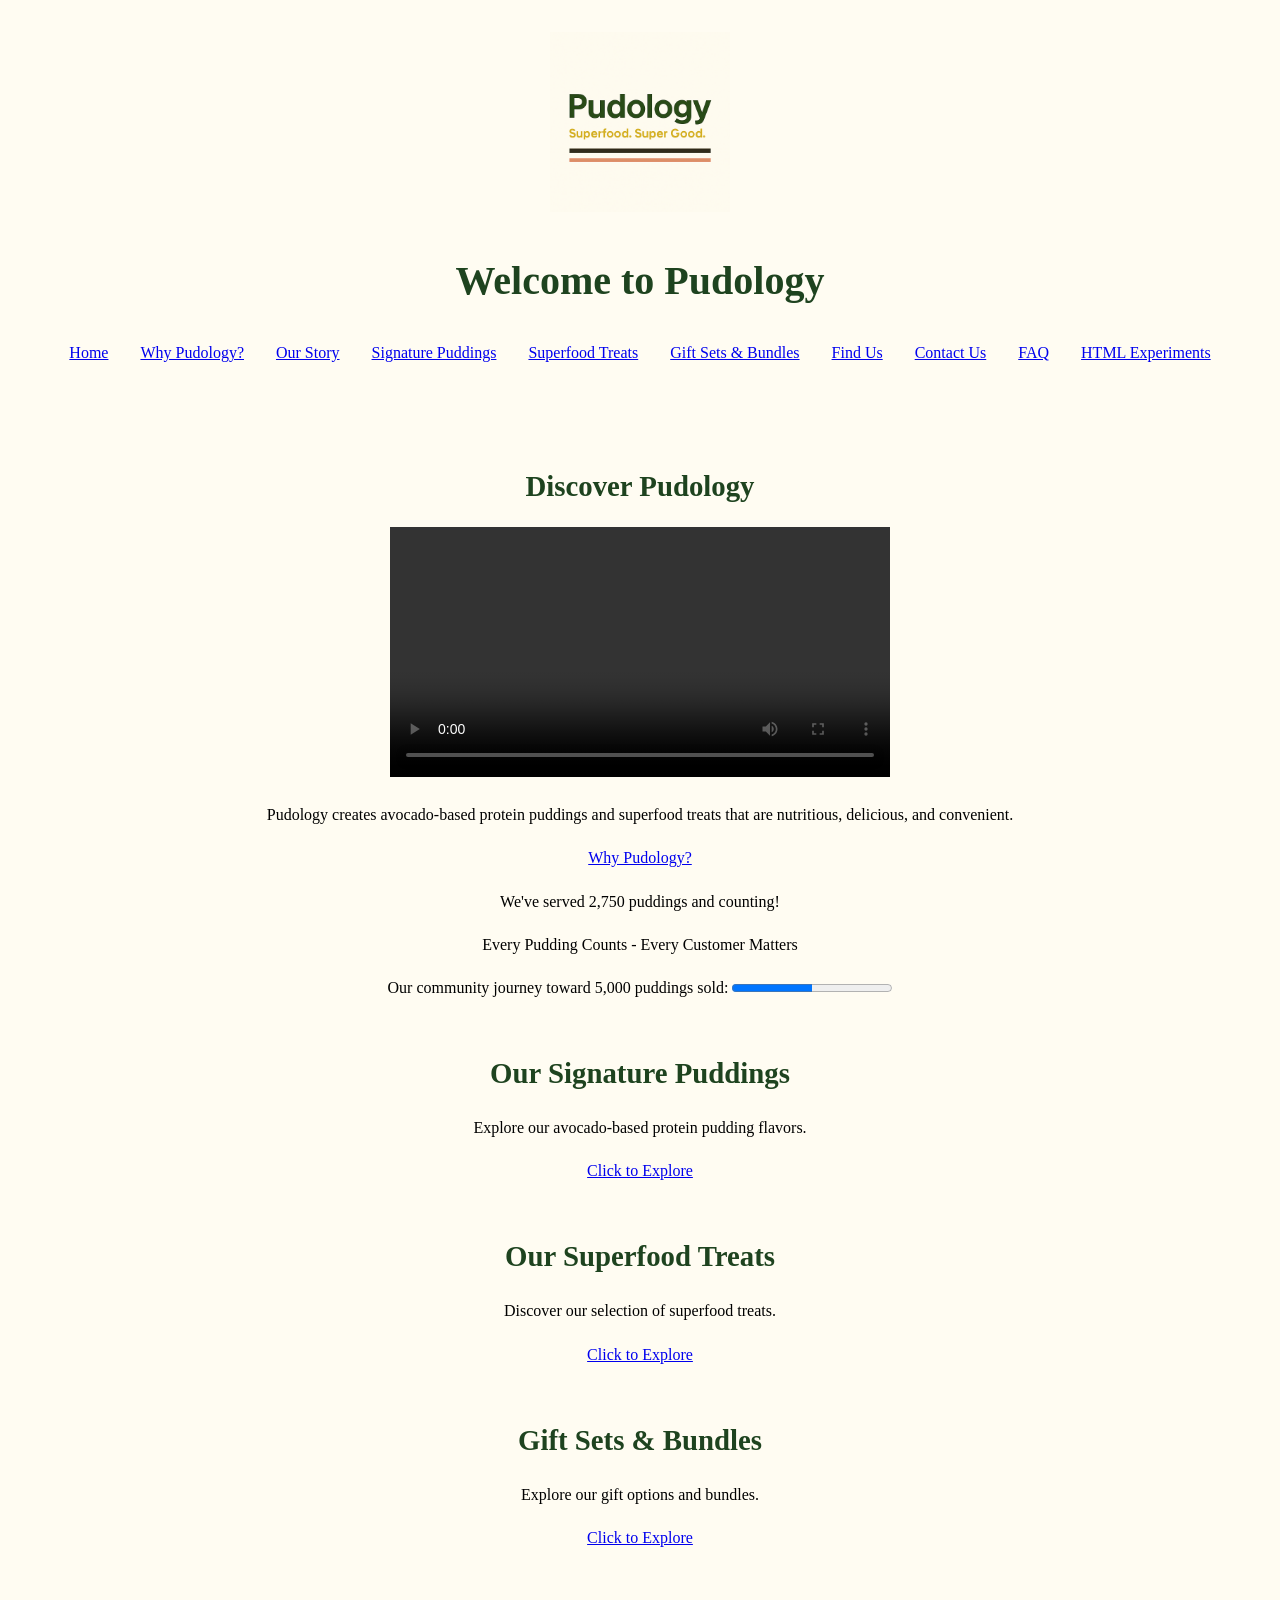
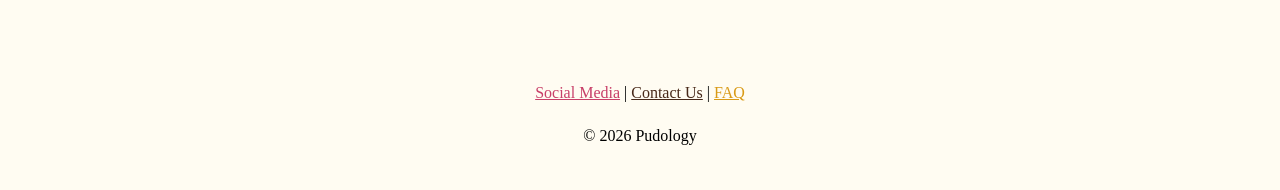
==== index.html @ de32c1e6 "Initial commit" ====
<!DOCTYPE html>
<html lang="en">

<head>
    <meta charset="UTF-8">
    <meta name="viewport" content="width=device-width, initial-scale=1.0">
    <title>Home | Pudology</title>
    <link rel="me" href="https://www.instagram.com/enjoypudology/">
    <link rel="stylesheet" href="style.css">
</head>

<body>
    <header>
        <img src="Media/logo%20with%20slogan.png" alt="Pudology logo" width="180">
        <h1>Welcome to Pudology</h1>
        <nav aria-label="Main navigation">
            <a href="index.html">Home</a> 
            <a href="why-pudology.html">Why Pudology?</a> 
            <a href="about.html">Our Story</a> 
            <a href="puddings.html">Signature Puddings</a> 
            <a href="treats.html">Superfood Treats</a> 
            <a href="bundles.html">Gift Sets & Bundles</a> 
            <a href="locations.html">Find Us</a> 
            <a href="contact.html">Contact Us</a> 
            <a href="faq.html">FAQ</a> 
            <a href="experiments.html">HTML Experiments</a>
        </nav>
    </header>

    <main>
        <!--<dialog open>
            <h2>New Seasonal Pudding! 🍂</h2>

            <p>
                Something delicious is in season!
                Discover our latest seasonal Pudology flavors.
            </p>

            <p>
                <a href="puddings.html">Explore Our Puddings</a>
            </p>
        </dialog>
        -->
        <section>
            <h2>Discover Pudology</h2>
            <video controls width="500">
                <source src="Media/Pudology-CSE20%134B.mp4" type="video/mp4">
                Your browser does not support HTML video.
            </video>
            <p>
                Pudology creates avocado-based protein puddings
                and superfood treats that are nutritious,
                delicious, and convenient.
            </p>
            <p>
                <a href="why-pudology.html">Why Pudology?</a>
            </p>
            <p> We've served 2,750 puddings and counting! </p>

            <p>Every Pudding Counts - Every Customer Matters</p>

            <label for="community-progress">
                Our community journey toward 5,000 puddings sold:
            </label>

            <progress id="community-progress" value="2500" max="5000">

            </progress>


            <!--
Future Pudology Community Milestones:
1. Connect total sales to completed orders.
2. Update the community counter automatically.
3. Celebrate purchases with an animation.
4. Add recognition badges and participation levels.
5. Unlock community rewards at milestones.
-->
        </section>

        <section>
            <h2>Our Signature Puddings</h2>
            <p>Explore our avocado-based protein pudding flavors.</p>
            <a href="puddings.html">Click to Explore</a>
        </section>

        <section>
            <h2>Our Superfood Treats</h2>
            <p>Discover our selection of superfood treats.</p>
            <a href="treats.html">Click to Explore</a>
        </section>

        <section>
            <h2>Gift Sets &amp; Bundles</h2>
            <p>Explore our gift options and bundles.</p>
            <a href="bundles.html">Click to Explore</a>
        </section>

    </main>



    <footer>
        <p>
            <a href="https://www.instagram.com/enjoypudology/">Social Media</a> |
            <a href="contact.html">Contact Us</a> |
            <a href="faq.html">FAQ</a>
        </p>
        <p>&copy; 2026 Pudology</p>
    </footer>

</body>

</html>
---- style.css ----
/* Syrine Mekni - Pudology website - HW3 Part 2 */

/* set variables */
:root {
    --avocado-green: #1E431F;
    --cream: #FFFCF2;
    --turmeric-gold: #D99A16;
    --beet-pink: #C83F68;
    --spirulina-blue: #0047A1;
    --light-avocado-green: #7F963D;
    --cacao-brown: #482919;
}


body {
    background-color: #FFFCF2;
    color: black;
    font-family: Georgia, serif;
    font-size: 1rem;
    line-height: 1.7;
    margin: 0;
    padding: 0px;
}

/*center all the content page */
header, main, footer {
    text-align: center;
}
nav {
    display: flex;
    flex-wrap: wrap;
    justify-content: center;
    gap: 1rem;
}

/* Make all headers green */
h1, h2, h3 {
    color: var(--avocado-green);
    /*text-align: center;*/
}
/* set headers size */
h1 {
    font-size: 2.5rem;
    margin-bottom: 1rem;
}

h2 {
    font-size: 1.8rem;
    margin-bottom: 1rem;
}

h3 {
    font-size: 1.3rem;
}

p {
    margin-bottom: 1rem;
}


header {
    padding: 32px;
}

main {
    padding: 32px;
}

section {
    margin-bottom: 3rem;
}

footer {
    padding: 32px;
}
nav a {
    padding: 0.5em;
}
/* use root variable in Footer */ 
/* Social Media link */
footer a[href*="instagram"] {
    color: var(--beet-pink);
}

/* Contact Us link */
footer a[href*="contact"] {
    color: var(--cacao-brown);
}

/* FAQ link */
footer a[href*="faq"] {
    color: var(--turmeric-gold);
}

/* Switch to vertical layout on mobile */
@media (max-width: 640px) {
    nav {
        flex-direction: column;
        gap: 0.5rem;
        align-items: center;
    }
}
/* Make video fit in 357px */
video {
    max-width: 100%;
    height: auto;
}

/* Descendant combinator: pad all navigation links */
nav a {
    padding: 0.5em;
}

/* Child combinator: pad every paragraph insde the footer*/
footer > p {
    margin-bottom: 0.5rem;
}
/* Changes link color when the mouse hovers over it */
a:hover {
    color: var(--avocado-green);
}

/* Highlights links when navigating with the keyboard */
a:focus-visible {
    outline: 3px solid var(--avocado-green);
}

pudology-holiday {
            display: block;
            color: #1E431F;
            border: 3px solid #C62828;
            padding: 15px;
        }
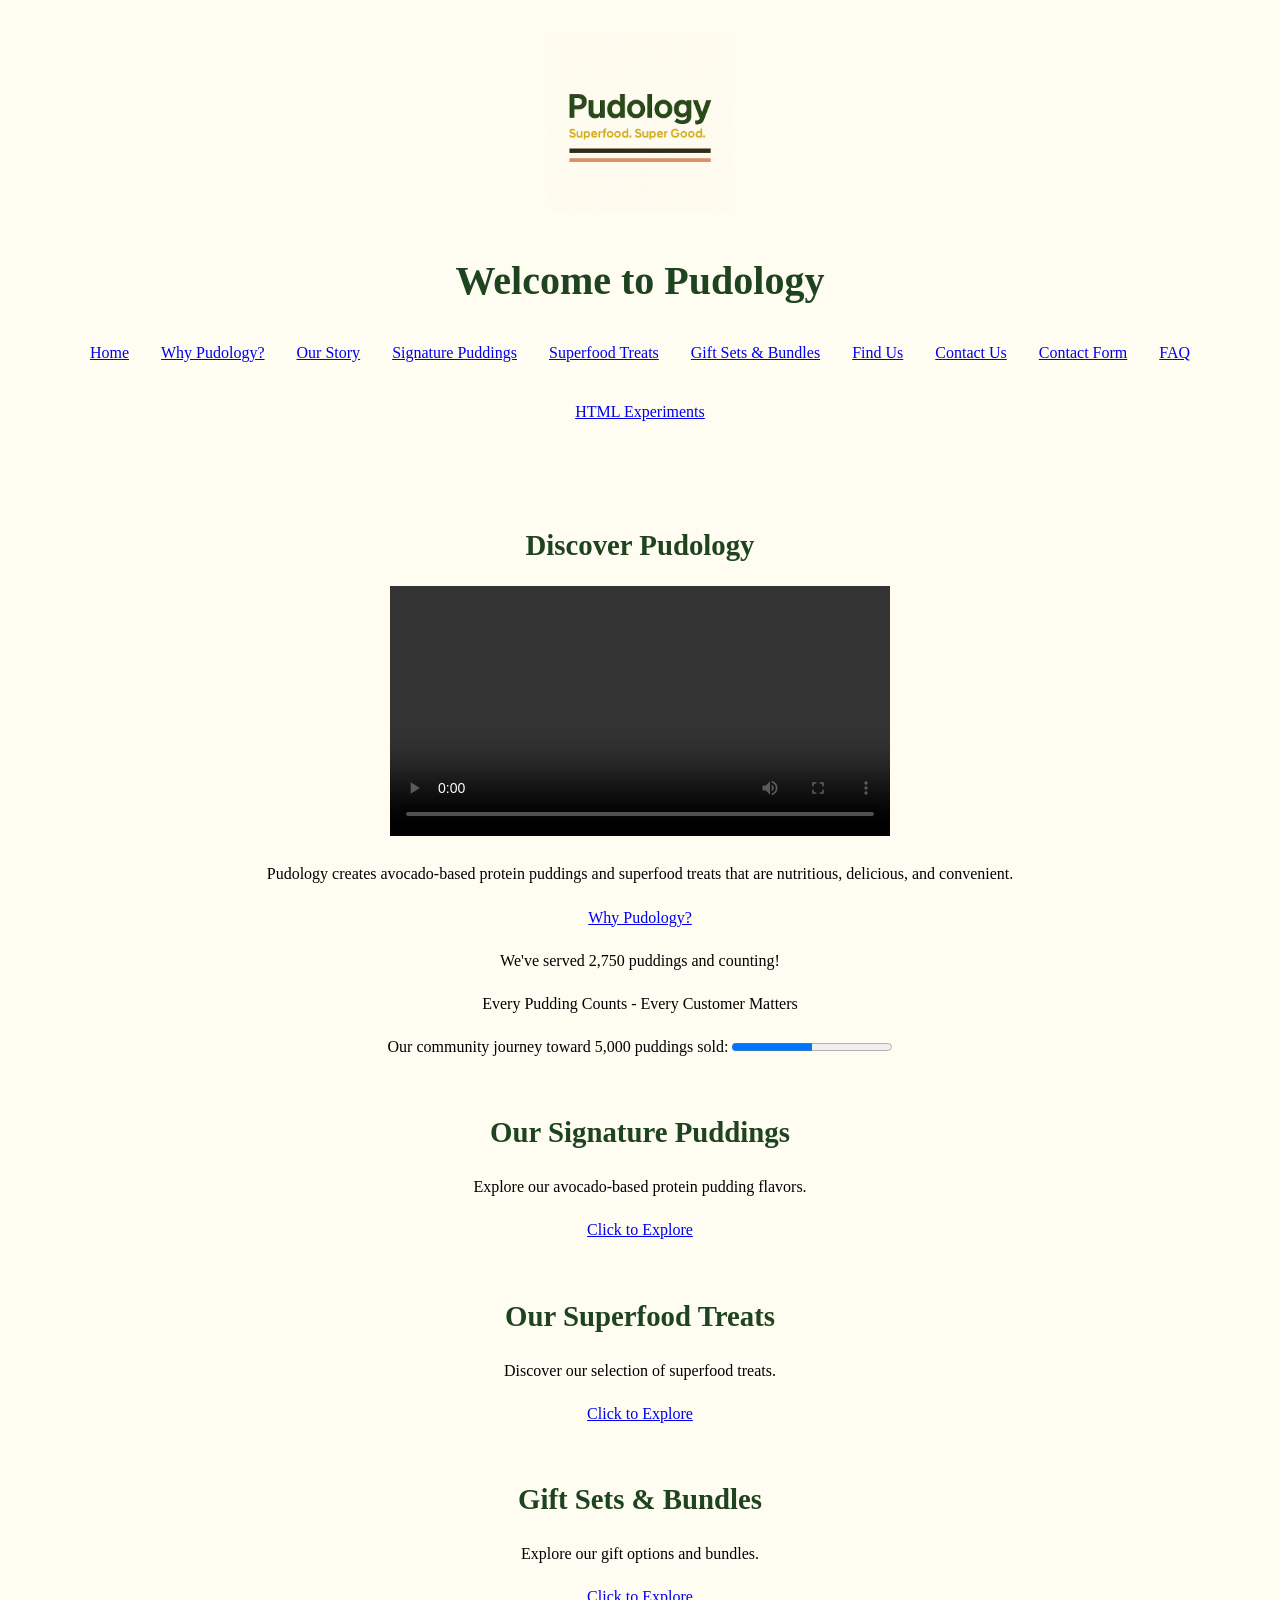
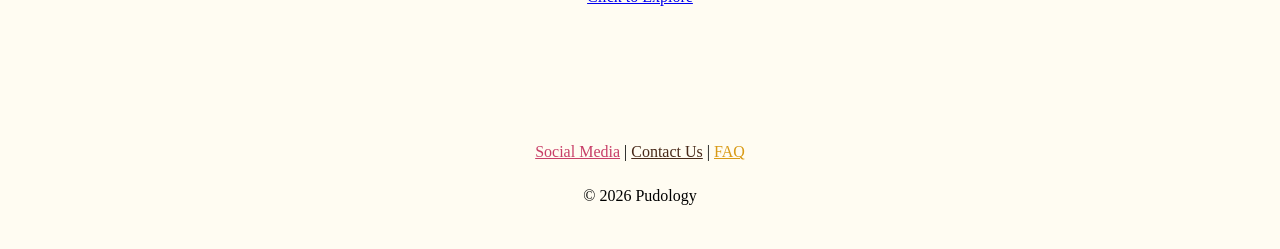
==== commit 6b386a76: "Updated index.html" ====
--- a/index.html
+++ b/index.html
@@ -22,6 +22,7 @@
             <a href="bundles.html">Gift Sets & Bundles</a> 
             <a href="locations.html">Find Us</a> 
             <a href="contact.html">Contact Us</a> 
+            <a href="form-no-js.html">Contact Form</a>
             <a href="faq.html">FAQ</a> 
             <a href="experiments.html">HTML Experiments</a>
         </nav>
--- a/style.css
+++ b/style.css
@@ -132,4 +132,52 @@
             padding: 15px;
         }
 
+/* HW4 Part 1 - Contact Form */
 
+form {
+    max-width: 500px;
+    margin: 2rem auto;
+    text-align: left;
+}
+
+.form-group {
+    display: flex;
+    flex-direction: column;
+    margin-bottom: 1rem;
+}
+
+.form-group label {
+    margin-bottom: 0.5rem;
+}
+
+.form-group input,
+.form-group textarea {
+    width: 100%;
+    box-sizing: border-box;
+    padding: 0.75rem;
+    border: 1px solid var(--avocado-green);
+    border-radius: 5px;
+    font: inherit;
+}
+
+.form-group input:focus-visible,
+.form-group textarea:focus-visible,
+form button:focus-visible {
+    outline: 3px solid var(--turmeric-gold);
+    outline-offset: 2px;
+}
+
+form button {
+    background-color: var(--avocado-green);
+    color: white;
+    padding: 0.75rem 1.5rem;
+    border: none;
+    border-radius: 5px;
+    cursor: pointer;
+}
+
+form button:hover {
+    background-color: var(--cacao-brown);
+}
+
+
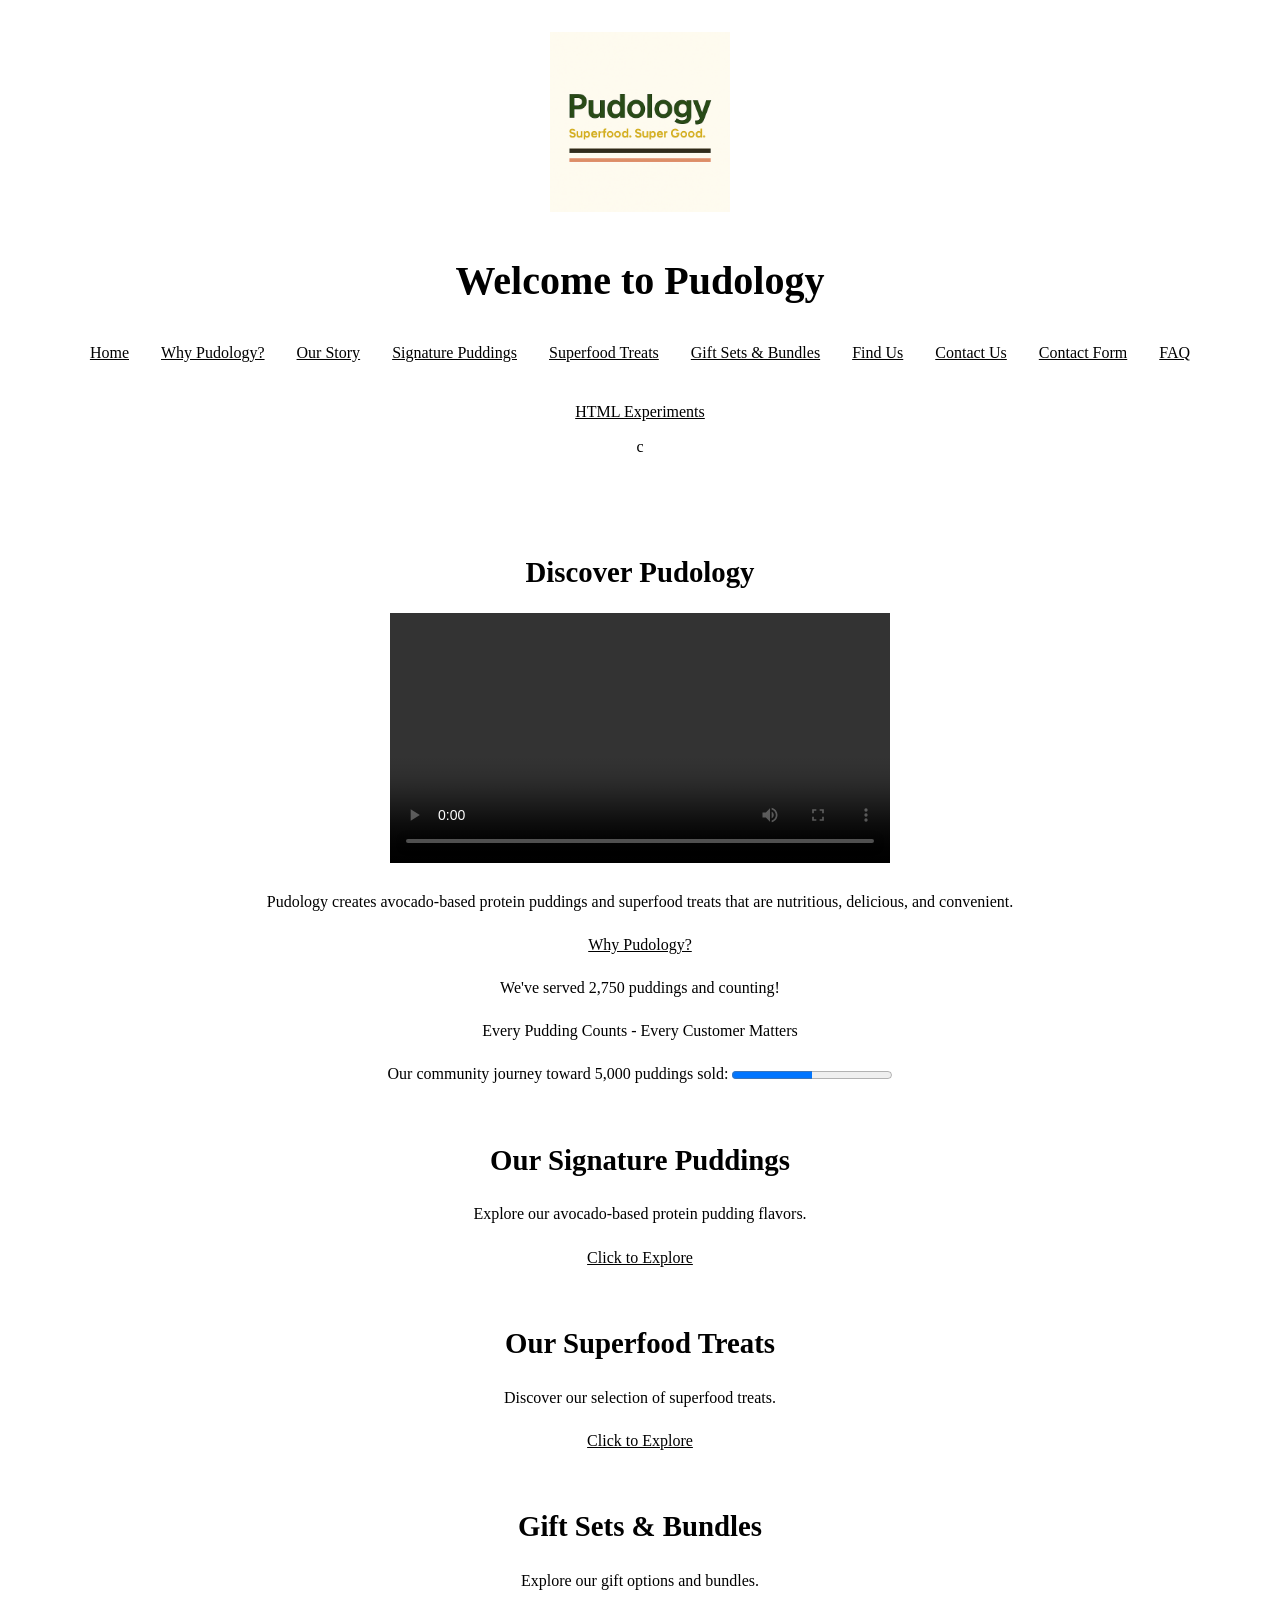
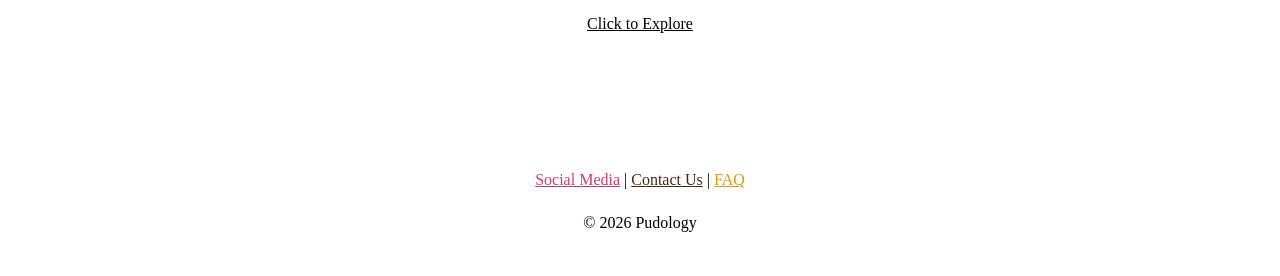
==== commit 55ad145f: "Update index.html" ====
--- a/index.html
+++ b/index.html
@@ -26,6 +26,11 @@
             <a href="faq.html">FAQ</a> 
             <a href="experiments.html">HTML Experiments</a>
         </nav>
+        
+c<button id="theme-toggle" type="button" hidden>
+    Switch to Dark Mode
+</button>
+
     </header>
 
     <main>
--- a/style.css
+++ b/style.css
@@ -9,14 +9,18 @@
     --spirulina-blue: #0047A1;
     --light-avocado-green: #7F963D;
     --cacao-brown: #482919;
+    --terracotta: #B65F46;
 }
 
 
 body {
-    background-color: #FFFCF2;
-    color: black;
+    background-color: var(--page-bg);
+    color: var(--page-text);
     font-family: Georgia, serif;
-    font-size: 1rem;
+    font-size: 1rem;.form-intro {
+    color: var(--turmeric-gold);
+    text-align: center;
+}
     line-height: 1.7;
     margin: 0;
     padding: 0px;
@@ -35,8 +39,7 @@
 
 /* Make all headers green */
 h1, h2, h3 {
-    color: var(--avocado-green);
-    /*text-align: center;*/
+    color: var(--heading-color);
 }
 /* set headers size */
 h1 {
@@ -155,9 +158,9 @@
     width: 100%;
     box-sizing: border-box;
     padding: 0.75rem;
-    border: 1px solid var(--avocado-green);
-    border-radius: 5px;
-    font: inherit;
+    border: 1px solid var(--input-border);
+    background-color: var(--input-bg);
+    color: var(--input-text);
 }
 
 .form-group input:focus-visible,
@@ -180,4 +183,90 @@
     background-color: var(--cacao-brown);
 }
 
-
+/* HW4 Part 2 - Required Field Stars */
+
+.star-beet {
+    color: var(--beet-pink);
+    font-weight: bold;
+}
+
+.star-turmeric {
+    color:var(--turmeric-gold);
+    font-weight: bold;
+}
+
+.star-avocado {
+    color: var(--avocado-green);
+    font-weight: bold;
+}
+
+.name-limit {
+    color: var(--beet-pink);
+}
+
+.comments-limit {
+    color: var(--avocado-green);
+}
+
+.form-intro {
+    color: var(--turmeric-gold);
+    text-align: center;
+}
+
+.form-intro span {
+    display: block;
+}
+
+
+/* HW4 Part 2 - Form Validation */
+
+.form-group input:user-invalid,
+.form-group textarea:user-invalid {
+    border-color: var(--terracotta);
+}
+
+.form-group input:user-valid,
+.form-group textarea:user-valid {
+    border-color: var(--avocado-green);
+}
+
+
+/* Part 4 - setting Light theme */
+--page-bg: var(--cream);
+--page-text: black;
+--heading-color: var(--avocado-green);
+--link-color: var(--avocado-green);
+--input-bg: white;
+--input-text: black;
+--input-border: var(--avocado-green);
+
+
+
+/* Part 4 - setting Dark Theme */
+
+[data-theme="dark"] {
+    --page-bg: var(--cacao-brown);
+    --page-text: var(--cream);
+    --heading-color: var(--turmeric-gold);
+    --link-color: var(--turmeric-gold);
+    --input-bg: #382116;
+    --input-text: var(--cream);
+    --input-border: var(--turmeric-gold);
+}
+
+body a {
+    color: var(--link-color);
+}
+
+
+
+
+
+
+
+
+
+
+
+
+
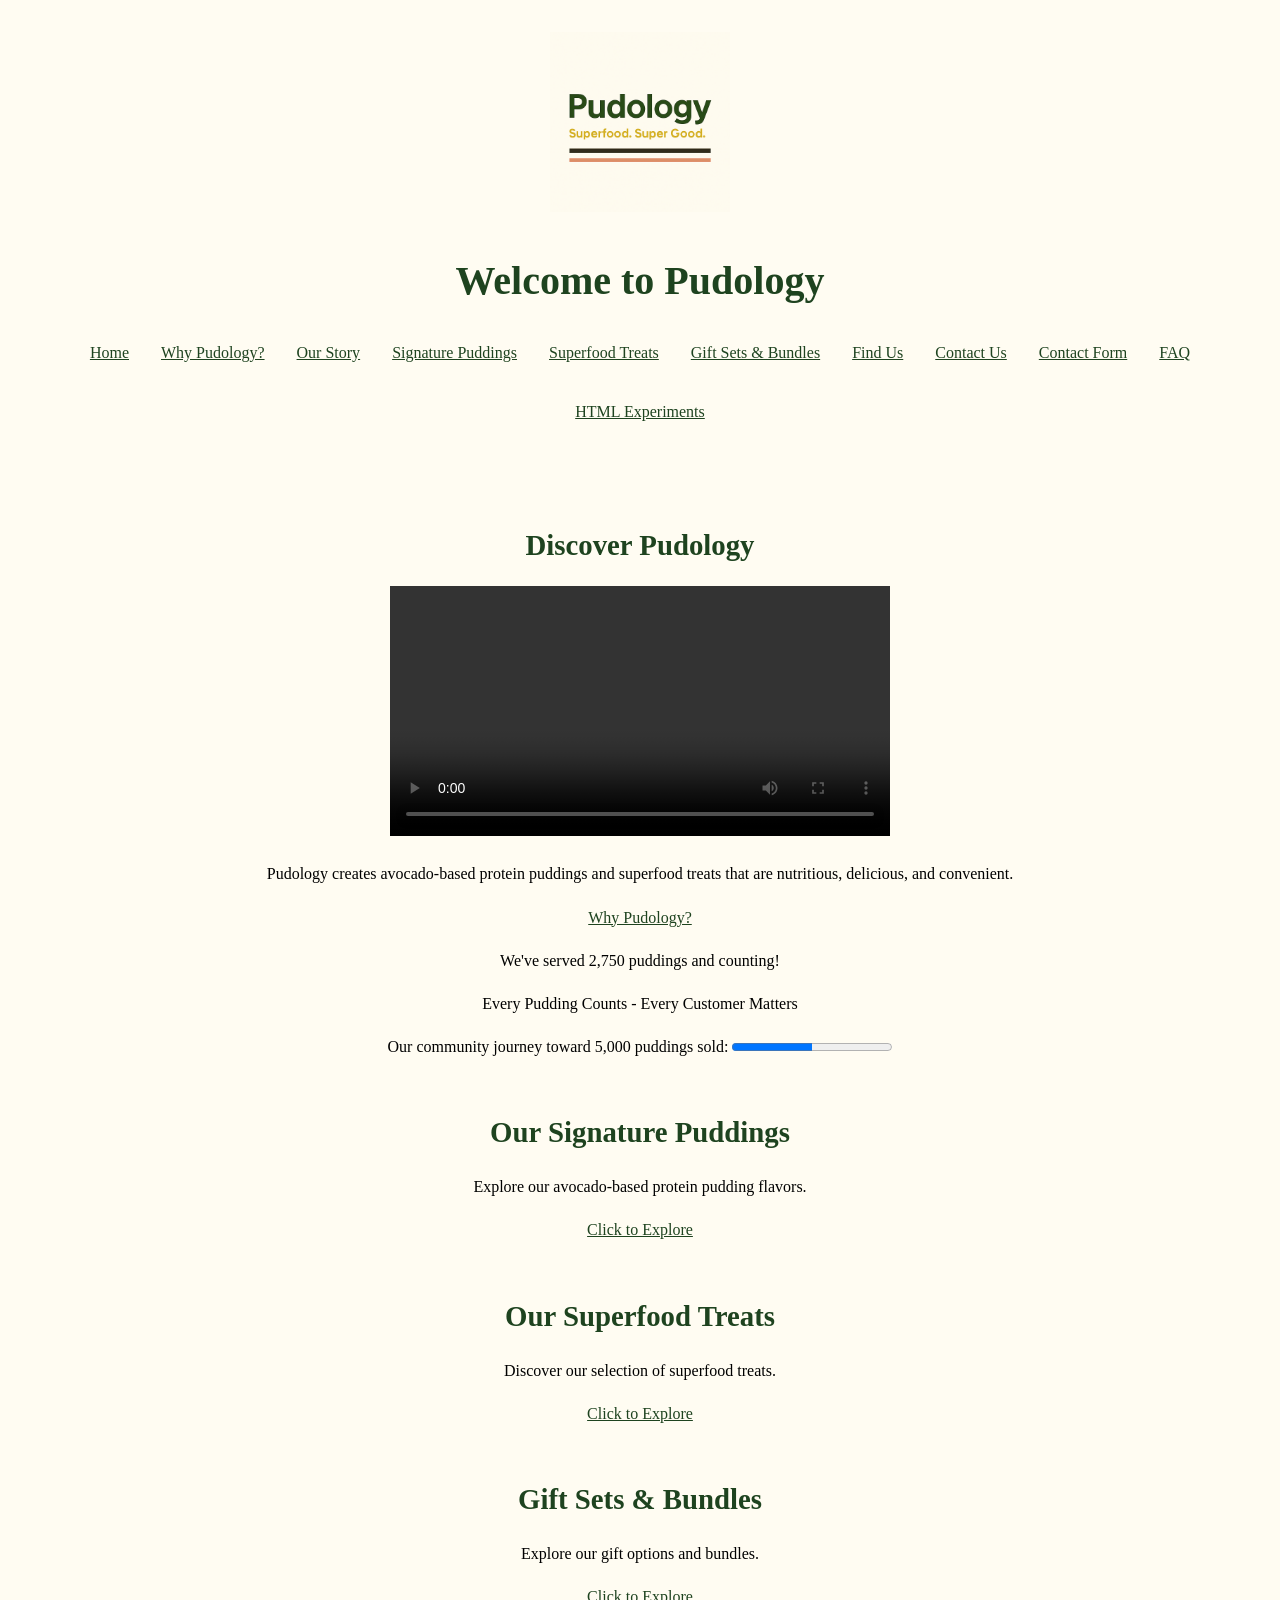
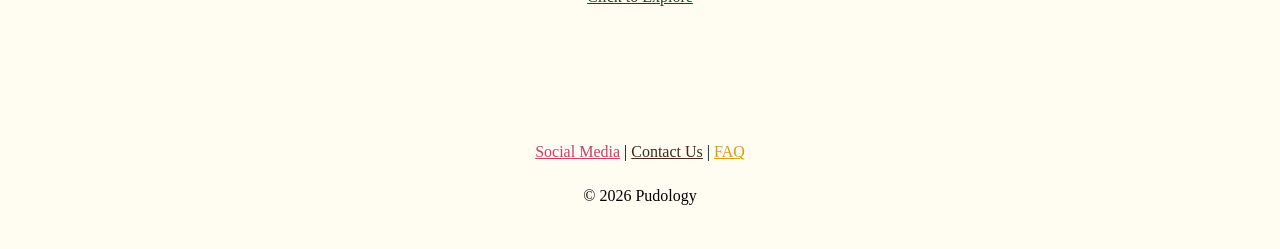
==== commit 3f7feda3: "Update index.html" ====
--- a/index.html
+++ b/index.html
@@ -27,7 +27,7 @@
             <a href="experiments.html">HTML Experiments</a>
         </nav>
         
-c<button id="theme-toggle" type="button" hidden>
+<button id="theme-toggle" type="button" hidden>
     Switch to Dark Mode
 </button>
 
@@ -115,6 +115,8 @@
         <p>&copy; 2026 Pudology</p>
     </footer>
 
+    <script src="theme.js"></script>
+
 </body>
 
 </html>
--- a/style.css
+++ b/style.css
@@ -10,6 +10,16 @@
     --light-avocado-green: #7F963D;
     --cacao-brown: #482919;
     --terracotta: #B65F46;
+    
+    /* Light theme */
+    --page-bg: var(--cream);
+    --page-text: black;
+    --heading-color: var(--avocado-green);
+    --link-color: var(--avocado-green);
+    --input-bg: white;
+    --input-text: black;
+    --input-border: var(--avocado-green);
+
 }
 
 
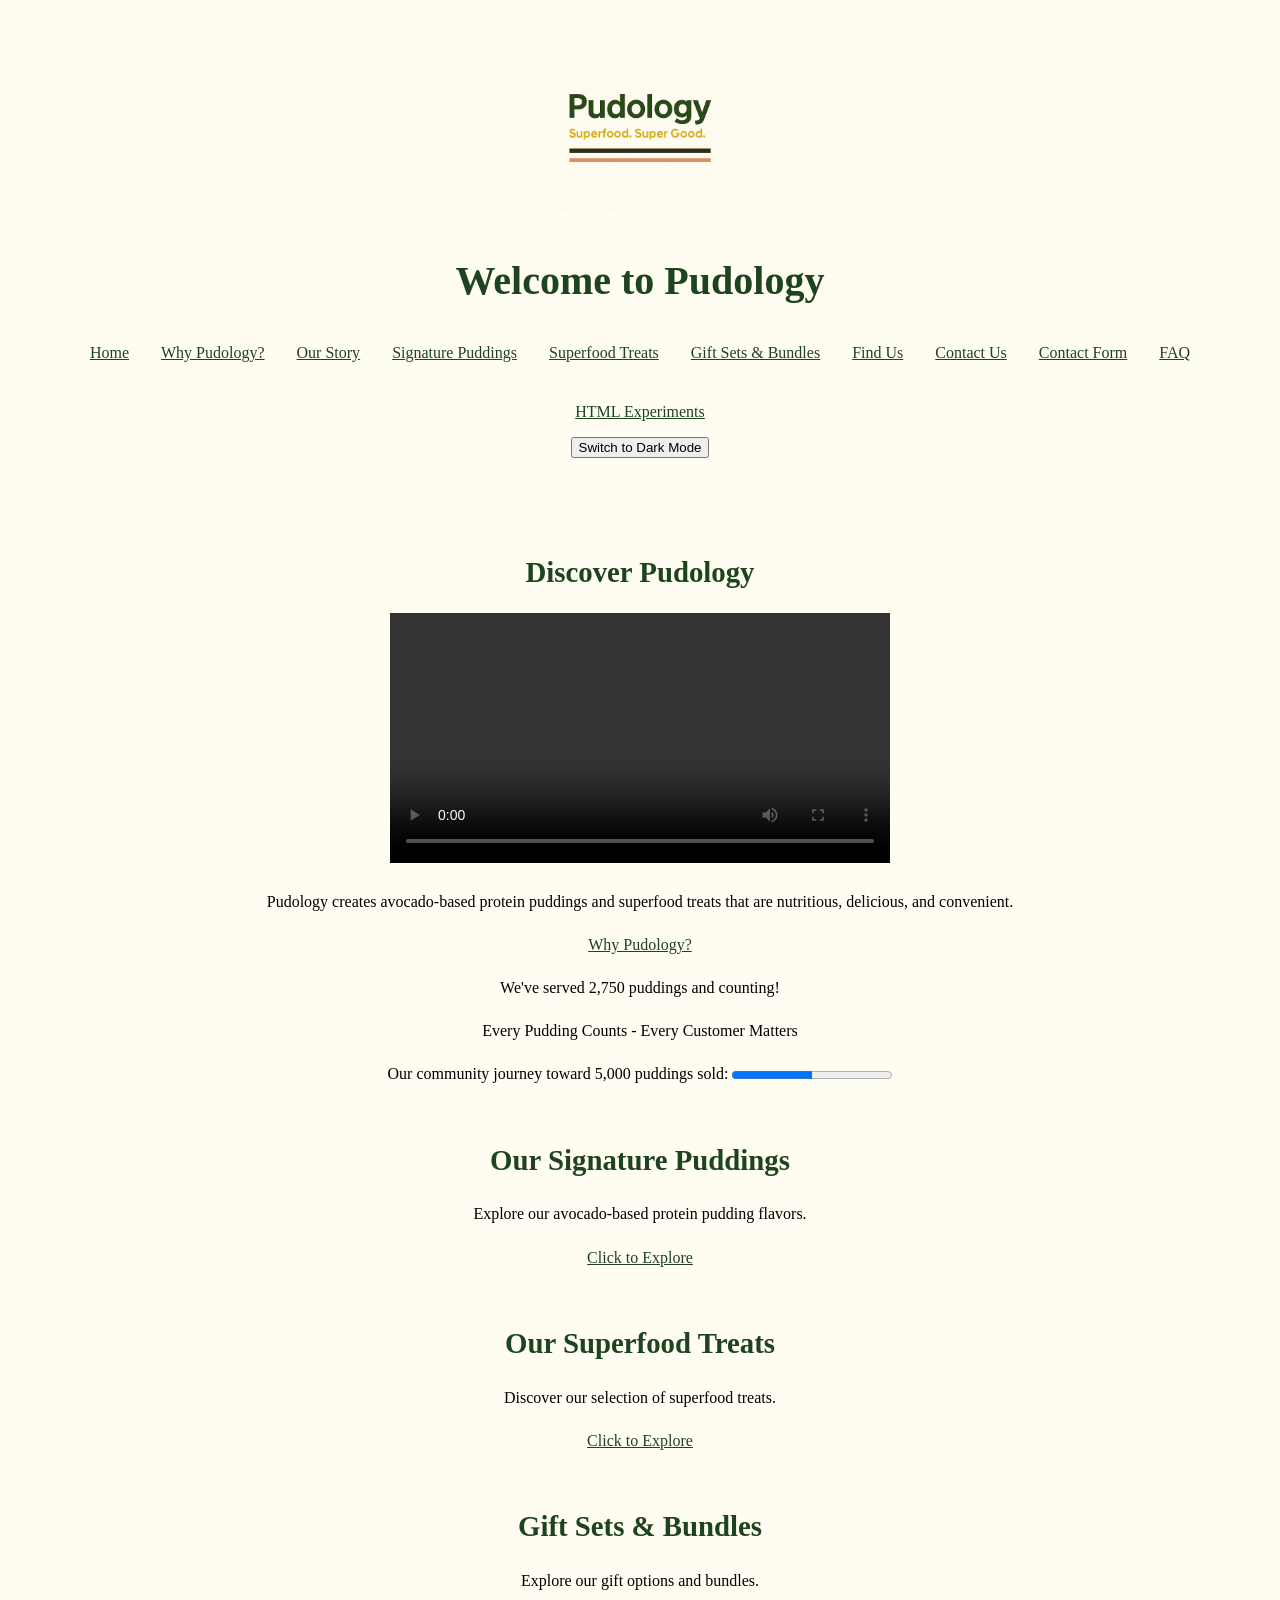
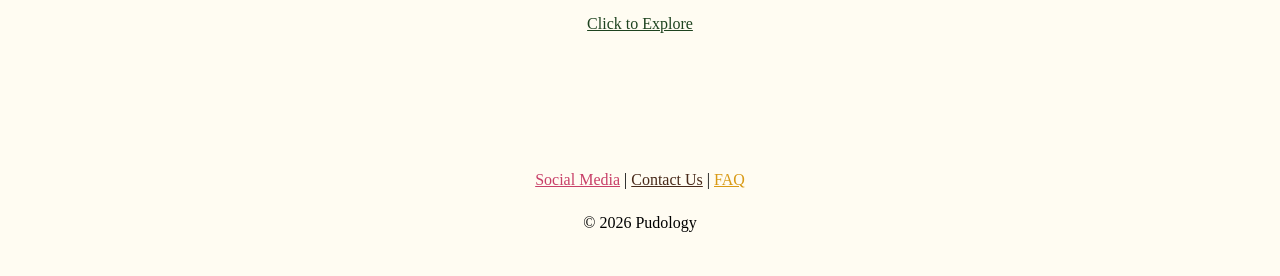
==== commit 4d4e15d9: "Update index.html" ====
--- a/style.css
+++ b/style.css
@@ -1,5 +1,5 @@
+
 /* Syrine Mekni - Pudology website - HW3 Part 2 */
-
 /* set variables */
 :root {
     --avocado-green: #1E431F;
@@ -27,14 +27,12 @@
     background-color: var(--page-bg);
     color: var(--page-text);
     font-family: Georgia, serif;
-    font-size: 1rem;.form-intro {
-    color: var(--turmeric-gold);
-    text-align: center;
-}
+    font-size: 1rem;
     line-height: 1.7;
     margin: 0;
-    padding: 0px;
-}
+    padding: 0;
+}
+
 
 /*center all the content page */
 header, main, footer {
@@ -128,15 +126,16 @@
 footer > p {
     margin-bottom: 0.5rem;
 }
-/* Changes link color when the mouse hovers over it */
+
+
 a:hover {
-    color: var(--avocado-green);
-}
-
-/* Highlights links when navigating with the keyboard */
+    color: var(--link-color);
+}
+
 a:focus-visible {
-    outline: 3px solid var(--avocado-green);
-}
+    outline: 3px solid var(--heading-color);
+}
+
 
 pudology-holiday {
             display: block;
@@ -240,18 +239,6 @@
     border-color: var(--avocado-green);
 }
 
-
-/* Part 4 - setting Light theme */
---page-bg: var(--cream);
---page-text: black;
---heading-color: var(--avocado-green);
---link-color: var(--avocado-green);
---input-bg: white;
---input-text: black;
---input-border: var(--avocado-green);
-
-
-
 /* Part 4 - setting Dark Theme */
 
 [data-theme="dark"] {
@@ -269,14 +256,28 @@
 }
 
 
-
-
-
-
-
-
-
-
-
-
-
+/* View Transitions */
+@view-transition {
+    navigation: auto;
+}
+
+/* smoother transition  */
+
+::view-transition-old(root),
+::view-transition-new(root) {
+    animation-duration: 0.8s;
+    animation-timing-function: ease-in-out;
+}
+
+
+@media (prefers-reduced-motion: reduce) {
+    ::view-transition-old(root),
+    ::view-transition-new(root) {
+        animation-duration: 0.01ms;
+    }
+}
+
+
+
+
+
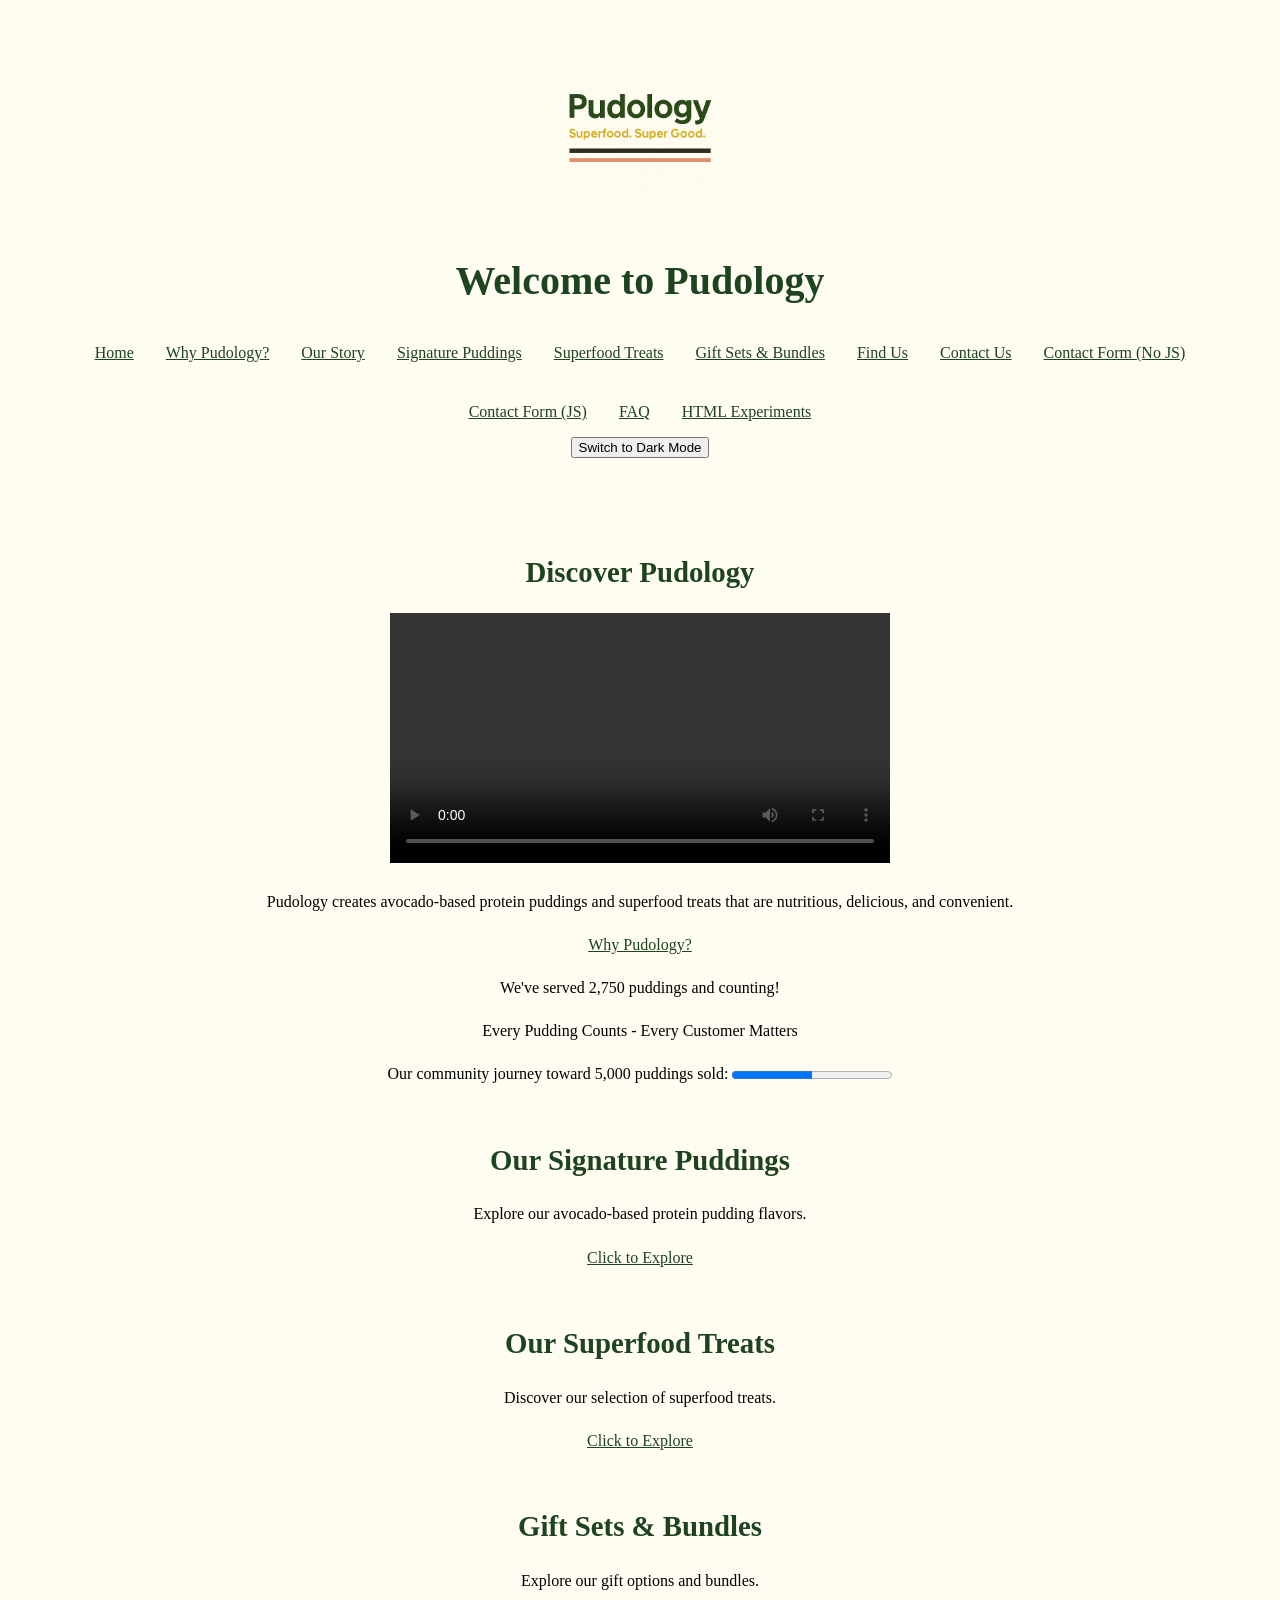
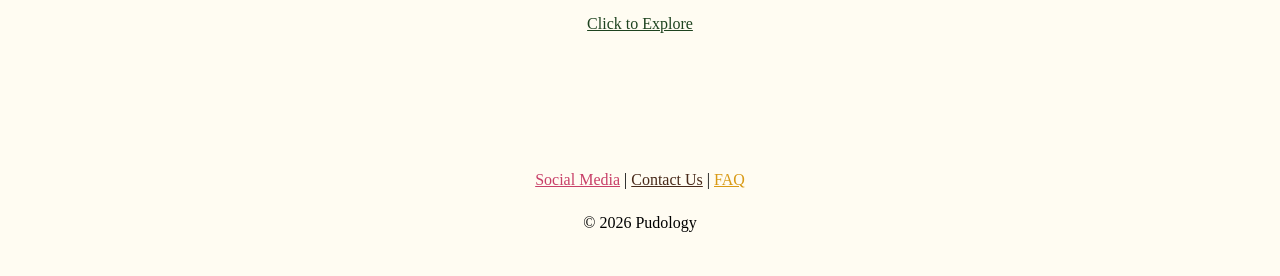
==== commit c4f6e2d3: "Update index.html" ====
--- a/index.html
+++ b/index.html
@@ -22,7 +22,8 @@
             <a href="bundles.html">Gift Sets & Bundles</a> 
             <a href="locations.html">Find Us</a> 
             <a href="contact.html">Contact Us</a> 
-            <a href="form-no-js.html">Contact Form</a>
+            <a href="form-no-js.html">Contact Form (No JS)</a>
+            <a href="form-with-js.html">Contact Form (JS)</a>
             <a href="faq.html">FAQ</a> 
             <a href="experiments.html">HTML Experiments</a>
         </nav>
--- a/style.css
+++ b/style.css
@@ -9,9 +9,9 @@
     --spirulina-blue: #0047A1;
     --light-avocado-green: #7F963D;
     --cacao-brown: #482919;
-    --terracotta: #B65F46;
     
     /* Light theme */
+    --terracotta: #B65F46;
     --page-bg: var(--cream);
     --page-text: black;
     --heading-color: var(--avocado-green);
@@ -240,7 +240,6 @@
 }
 
 /* Part 4 - setting Dark Theme */
-
 [data-theme="dark"] {
     --page-bg: var(--cacao-brown);
     --page-text: var(--cream);
@@ -249,35 +248,49 @@
     --input-bg: #382116;
     --input-text: var(--cream);
     --input-border: var(--turmeric-gold);
-}
+    --terracotta: #FF9A80;
+}
+
+[data-theme="dark"] .comments-limit,
+[data-theme="dark"] .star-avocado {
+    color: #A8D68D;
+}
+
 
 body a {
     color: var(--link-color);
 }
 
-
-/* View Transitions */
-@view-transition {
-    navigation: auto;
-}
-
-/* smoother transition  */
-
+/* Smooth transition between light and dark themes */
 ::view-transition-old(root),
 ::view-transition-new(root) {
-    animation-duration: 0.8s;
+    animation-duration: 3s;
     animation-timing-function: ease-in-out;
 }
 
-
+/* Respect users who prefer reduced motion */
 @media (prefers-reduced-motion: reduce) {
     ::view-transition-old(root),
     ::view-transition-new(root) {
         animation-duration: 0.01ms;
     }
 }
-
-
-
-
-
+@media (prefers-reduced-motion: reduce) {
+    ::view-transition-old(root),
+    ::view-transition-new(root) {
+        animation-duration: 0.01ms;
+    }
+}
+
+
+#character-counter.warning {
+    color: var(--terracotta);
+    font-weight: bold;
+}
+
+[data-theme="dark"] footer a[href*="contact"] {
+    color: var(--cream);
+}
+
+
+
